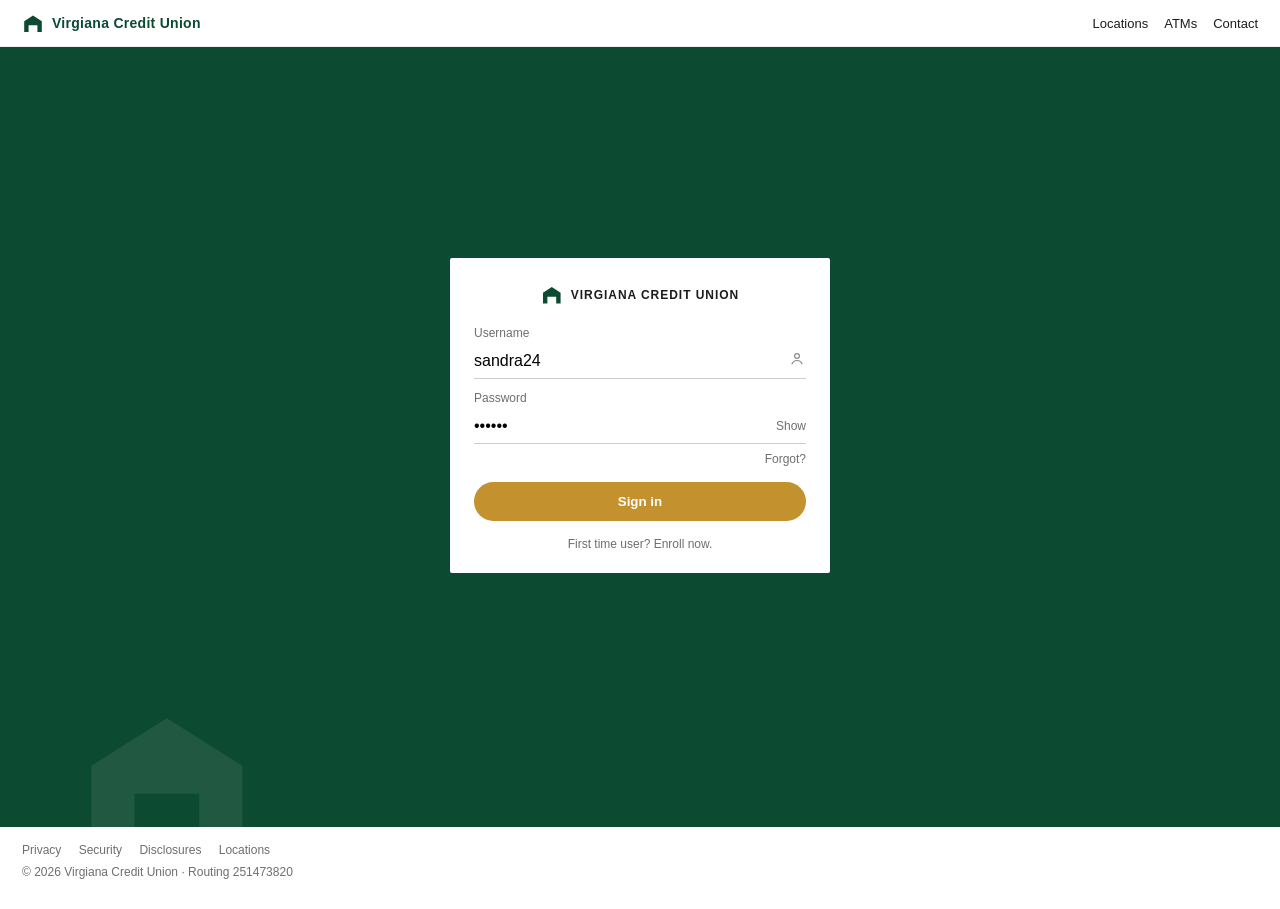
==== index.html @ a3515366 "Add index.html" ====
<!DOCTYPE html>
<html lang="en">
<head>
  <meta charset="UTF-8">
  <meta name="viewport" content="width=device-width, initial-scale=1, viewport-fit=cover">
  <title>Sign in | Virgiana Credit Union</title>
  <link rel="icon" href="./assets/favicon.svg" type="image/svg+xml">
  <link rel="stylesheet" href="./assets/style.css">
</head>
<body class="page-login">
<header class="site-bar">
  <a class="brand" href="./index.html"><span class="bldg" aria-hidden="true"></span>Virgiana Credit Union</a>
  <nav>
    <a href="#locations">Locations</a>
    <a href="#atms">ATMs</a>
    <a href="#contact">Contact</a>
  </nav>
</header>
<main class="login-stage">
  <section class="login-card">
    <p class="login-mark"><span class="bldg" aria-hidden="true"></span>VIRGIANA CREDIT UNION</p>
    <form id="loginForm">
      <label for="user">Username</label>
      <div class="field">
        <input id="user" name="user" autocomplete="username" required value="sandra24">
        <span class="field-ico" aria-hidden="true">
          <svg viewBox="0 0 24 24"><circle cx="12" cy="8" r="3.2"/><path d="M5 19c1.4-3.2 4-5 7-5s5.6 1.8 7 5"/></svg>
        </span>
      </div>
      <label for="pass">Password</label>
      <div class="field">
        <input id="pass" name="pass" type="password" autocomplete="current-password" required value="opor24">
        <button type="button" class="field-ico text" id="showPass">Show</button>
      </div>
      <p class="fine right"><a href="./forgot.html">Forgot?</a></p>
      <button type="submit">Sign in</button>
      <p class="login-err" id="loginErr" hidden>Username or password is incorrect.</p>
    </form>
    <p class="enroll">First time user? <a href="./enroll.html">Enroll now.</a></p>
  </section>
  <div class="stage-mark" aria-hidden="true"></div>
</main>
<footer class="site-foot" id="contact">
  <p>
    <a href="#privacy">Privacy</a>
    <a href="#security">Security</a>
    <a href="#disclosures">Disclosures</a>
    <a href="#locations">Locations</a>
  </p>
  <p>© 2026 Virgiana Credit Union · Routing 251473820</p>
</footer>
<script>
  const pass = document.getElementById("pass");
  document.getElementById("showPass").addEventListener("click", (e) => {
    const hide = pass.type === "password";
    pass.type = hide ? "text" : "password";
    e.currentTarget.textContent = hide ? "Hide" : "Show";
  });
  document.getElementById("loginForm").addEventListener("submit", (e) => {
    e.preventDefault();
    const user = document.getElementById("user").value.trim();
    const password = document.getElementById("pass").value;
    const err = document.getElementById("loginErr");
    if (user !== "sandra24" || password !== "opor24") {
      err.hidden = false;
      return;
    }
    err.hidden = true;
    sessionStorage.setItem("oporBankUser", "sandra24");
    location.href = "./dashboard.html";
  });
</script>
</body>
</html>
---- assets/style.css ----
:root {
  --green: #0d4a32;
  --green-deep: #083524;
  --gold: #c3922e;
  --ink: #1c1c1e;
  --muted: #6e6e73;
  --line: #e8e8ed;
  --bg: #f2f2f7;
  --card: #ffffff;
}

* { box-sizing: border-box; }
html, body { margin: 0; min-height: 100%; }
body {
  font-family: "Helvetica Neue", Helvetica, Arial, sans-serif;
  color: var(--ink);
  background: #111;
  -webkit-text-size-adjust: 100%;
}

body:not(.is-editing) .edit-only { display: none !important; }
body.is-editing .bal-show { display: none; }

.page-login { background: #fff; }
.site-bar {
  display: flex;
  justify-content: space-between;
  align-items: center;
  gap: 16px;
  padding: 14px 22px;
  background: #fff;
  border-bottom: 1px solid #ececec;
}
.brand {
  display: flex;
  align-items: center;
  gap: 8px;
  color: var(--green);
  text-decoration: none;
  font-weight: 700;
  font-size: 14px;
  letter-spacing: 0.02em;
}
.site-bar nav { display: flex; gap: 16px; }
.site-bar nav a {
  color: var(--ink);
  text-decoration: none;
  font-size: 13px;
}
.login-stage {
  min-height: calc(100vh - 120px);
  background: var(--green);
  display: grid;
  place-items: center;
  padding: 36px 20px 80px;
  position: relative;
  overflow: hidden;
}
.stage-mark {
  position: absolute;
  left: 6%;
  bottom: -20px;
  width: 180px;
  height: 140px;
  background: rgba(255,255,255,0.08);
  clip-path: polygon(8% 100%, 8% 42%, 50% 8%, 92% 42%, 92% 100%, 68% 100%, 68% 62%, 32% 62%, 32% 100%);
}
.login-card {
  width: min(380px, 100%);
  background: #fff;
  padding: 28px 24px 22px;
  border-radius: 2px;
  position: relative;
  z-index: 1;
}
.login-mark {
  display: flex;
  align-items: center;
  justify-content: center;
  gap: 8px;
  font-size: 12px;
  letter-spacing: 0.08em;
  font-weight: 700;
  margin: 0 0 22px;
}
.bldg {
  width: 22px;
  height: 18px;
  background: var(--green);
  clip-path: polygon(10% 100%, 10% 40%, 50% 8%, 90% 40%, 90% 100%, 70% 100%, 70% 62%, 30% 62%, 30% 100%);
}
.card-title {
  margin: 0 0 16px;
  font-size: 18px;
  font-weight: 600;
  text-align: center;
}
.login-card label { display: block; font-size: 12px; color: var(--muted); margin: 12px 0 4px; }
.field { position: relative; }
.login-card input {
  width: 100%;
  border: 0;
  border-bottom: 1px solid #ccc;
  padding: 8px 36px 8px 0;
  font: inherit;
  background: transparent;
}
.login-card input:focus { outline: none; border-bottom-color: var(--green); }
.field-ico {
  position: absolute;
  right: 0;
  top: 50%;
  transform: translateY(-50%);
  border: 0;
  background: none;
  color: #8a8a8e;
  padding: 0;
  cursor: pointer;
}
.field-ico svg {
  width: 18px;
  height: 18px;
  fill: none;
  stroke: currentColor;
  stroke-width: 1.6;
}
.field-ico.text { font-size: 12px; color: var(--muted); }
.fine.right { text-align: right; font-size: 12px; margin: 8px 0 16px; }
.fine a, .enroll a, .site-foot a { color: var(--muted); text-decoration: none; }
.login-card button[type="submit"] {
  width: 100%;
  background: var(--gold);
  color: #fff;
  border: 0;
  border-radius: 20px;
  padding: 12px;
  font-weight: 700;
  cursor: pointer;
}
.enroll { text-align: center; font-size: 12px; color: var(--muted); margin: 16px 0 0; }
.login-err {
  margin: 10px 0 0;
  text-align: center;
  font-size: 12px;
  color: #b42318;
}
.site-foot {
  background: #fff;
  padding: 16px 22px 22px;
  color: var(--muted);
  font-size: 12px;
}
.site-foot p { margin: 0 0 8px; }
.site-foot a { margin-right: 14px; }

.app { background: #0b0b0b; }
.phone {
  width: min(430px, 100%);
  min-height: 100vh;
  margin: 0 auto;
  background: var(--bg);
  display: flex;
  flex-direction: column;
}
.app-top {
  background: var(--green);
  color: #fff;
  padding: 10px 18px 18px;
}
.app-top.short { padding-bottom: 16px; }
.status {
  display: grid;
  grid-template-columns: 28px 1fr 28px;
  align-items: center;
  margin-bottom: 18px;
}
.app-name {
  margin: 0;
  text-align: center;
  font-size: 12px;
  font-weight: 500;
  letter-spacing: 0.01em;
  white-space: nowrap;
}
.app-name a { color: #fff; text-decoration: none; }
.icon-btn {
  width: 28px;
  height: 28px;
  display: grid;
  place-items: center;
  border: 0;
  background: none;
  color: #fff;
  padding: 0;
  cursor: pointer;
  text-decoration: none;
}
.icon-btn svg {
  width: 22px;
  height: 22px;
  fill: none;
  stroke: currentColor;
  stroke-width: 1.8;
  stroke-linecap: round;
  stroke-linejoin: round;
}
.menu-sheet {
  display: grid;
  gap: 2px;
  margin: -8px 0 14px;
  background: rgba(255,255,255,0.08);
  border-radius: 8px;
  overflow: hidden;
}
.menu-sheet[hidden] { display: none; }
.menu-sheet a {
  color: #fff;
  text-decoration: none;
  padding: 10px 12px;
  font-size: 14px;
}
.hello {
  display: flex;
  justify-content: space-between;
  align-items: flex-start;
  gap: 12px;
}
.hello h1 {
  margin: 0;
  font-size: 28px;
  font-weight: 500;
  letter-spacing: -0.03em;
}
.lede {
  margin: 4px 0 0;
  color: rgba(255,255,255,0.72);
  font-size: 13px;
}
.who { display: flex; align-items: center; gap: 6px; }
.avatar {
  width: 36px;
  height: 36px;
  border-radius: 50%;
  background: #c8a27a;
  color: #fff;
  display: grid;
  place-items: center;
  font-size: 13px;
  font-weight: 700;
}
.edit-ghost {
  border: 0;
  background: none;
  color: rgba(255,255,255,0.22);
  font-size: 22px;
  line-height: 1;
  cursor: pointer;
  padding: 0 2px;
}
.edit-ghost:hover { color: #fff; }
.name-opt { display: block; margin: 12px 0 0; font-size: 12px; }
.name-opt input {
  width: 100%;
  margin-top: 4px;
  padding: 8px;
  border: 0;
  border-radius: 6px;
}
.page-title {
  margin: 0;
  font-size: 28px;
  font-weight: 500;
}

.cards {
  display: flex;
  gap: 0;
  overflow-x: auto;
  scroll-snap-type: x mandatory;
  margin: 22px 0 0;
  scrollbar-width: none;
}
.cards::-webkit-scrollbar { display: none; }
.cards.show-all {
  display: grid;
  overflow: visible;
  gap: 16px;
}
.acct-card {
  min-width: 100%;
  scroll-snap-align: start;
  background: rgba(255,255,255,0.1);
  border-radius: 10px;
  padding: 14px;
}
.cards.show-all .acct-card { min-width: 0; }
.acct-top { display: flex; justify-content: space-between; align-items: flex-start; gap: 16px; }
.acct-name { margin: 0; font-size: 16px; font-weight: 500; }
.acct-mask { margin: 6px 0 0; font-size: 12px; color: rgba(255,255,255,0.7); }
.bal { margin: 0; font-size: 16px; font-weight: 500; text-align: right; }
.avail { margin: 6px 0 0; font-size: 12px; text-align: right; color: rgba(255,255,255,0.7); }
.bal-input {
  width: 150px;
  font-size: 16px;
  font-weight: 600;
  text-align: right;
  border: 0;
  border-radius: 6px;
  padding: 4px 6px;
}

.card-nav {
  display: flex;
  align-items: center;
  justify-content: center;
  position: relative;
  min-height: 28px;
  margin-top: 14px;
}
.dots { display: flex; gap: 6px; }
.dot {
  width: 6px;
  height: 6px;
  border: 0;
  padding: 0;
  border-radius: 50%;
  background: rgba(255,255,255,0.35);
  cursor: pointer;
}
.dot.on { background: #fff; }
.view-all {
  position: absolute;
  right: 0;
  border: 0;
  background: none;
  color: rgba(255,255,255,0.8);
  font: inherit;
  font-size: 12px;
  cursor: pointer;
}

.kpis { margin-top: 12px; display: grid; gap: 8px; }
.kpi {
  background: rgba(255,255,255,0.1);
  border-radius: 8px;
  padding: 10px 12px;
  display: flex;
  justify-content: space-between;
  align-items: baseline;
  font-size: 12px;
  color: rgba(255,255,255,0.75);
}
.kpi strong { font-size: 16px; color: #fff; font-weight: 600; }

.quick {
  display: grid;
  grid-template-columns: repeat(4, 1fr);
  gap: 8px;
  margin-top: 22px;
  padding-bottom: 6px;
}
.quick a {
  color: #fff;
  text-decoration: none;
  text-align: center;
  font-size: 11px;
  font-weight: 500;
}
.quick i {
  display: grid;
  place-items: center;
  width: 28px;
  height: 28px;
  margin: 0 auto 8px;
  font-style: normal;
}
.quick svg {
  width: 24px;
  height: 24px;
  fill: none;
  stroke: currentColor;
  stroke-width: 1.6;
  stroke-linecap: round;
  stroke-linejoin: round;
}

.tx {
  background: #fff;
  flex: 1;
  padding: 16px 16px 8px;
}
.tx-head {
  display: flex;
  justify-content: space-between;
  align-items: center;
  margin-bottom: 4px;
}
.tx h2, .credit-block h2, .detail-bar h2 {
  margin: 0;
  font-size: 16px;
  font-weight: 600;
}
.tx-dots { color: #b0b0b5; letter-spacing: 1px; }
.tx-row {
  width: 100%;
  display: flex;
  justify-content: space-between;
  align-items: flex-start;
  gap: 12px;
  padding: 13px 0;
  border: 0;
  border-bottom: 1px solid var(--line);
  background: none;
  text-align: left;
  font: inherit;
  cursor: pointer;
}
.tx-row strong {
  display: block;
  font-size: 13px;
  font-weight: 700;
  letter-spacing: 0.02em;
}
.tx-row span {
  display: block;
  font-size: 12px;
  color: var(--muted);
  margin-top: 3px;
}
.tx-row em {
  font-style: normal;
  font-weight: 500;
  font-size: 14px;
  white-space: nowrap;
}
.see-more {
  display: block;
  width: 100%;
  border: 0;
  background: none;
  color: #8d8d92;
  font: inherit;
  font-size: 13px;
  padding: 16px 0 18px;
  cursor: pointer;
}
.see-more[hidden] { display: none; }

.credit-block {
  background: #fff;
  padding: 8px 16px 28px;
  border-top: 8px solid var(--bg);
}
.credit-block .acct-card {
  color: var(--ink);
  background: #f4f4f6;
  min-width: 0;
}
.credit-block .acct-mask,
.credit-block .avail { color: var(--muted); }

.form-pad { padding: 18px 20px 32px; }
.form-pad label { display: block; font-size: 13px; font-weight: 600; margin: 12px 0 6px; }
.form-pad input, .form-pad select {
  width: 100%;
  padding: 12px;
  border: 1px solid #ccc;
  border-radius: 8px;
  font: inherit;
}
.form-pad button {
  width: 100%;
  margin-top: 18px;
  background: var(--green);
  color: #fff;
  border: 0;
  border-radius: 20px;
  padding: 12px;
  font-weight: 700;
}
.ok { color: #1b6b3a; }

.detail { flex: 1; background: var(--bg); }
.detail-bar {
  display: flex;
  align-items: center;
  justify-content: space-between;
  padding: 16px 20px;
  background: #fff;
}
.back-link {
  border: 0;
  background: none;
  color: var(--ink);
  font: inherit;
  font-size: 15px;
  padding: 0;
  cursor: pointer;
}
.detail-hero {
  background: #fff;
  padding: 8px 20px 22px;
}
.detail-hero h1 {
  margin: 0;
  font-size: 15px;
  font-weight: 700;
  letter-spacing: 0.03em;
}
.detail-hero .amt {
  margin: 10px 0 0;
  font-size: 34px;
  font-weight: 500;
  letter-spacing: -0.03em;
}
.detail-list { background: #fff; margin-top: 10px; padding: 6px 20px 18px; }
.detail-row, .action-row {
  display: flex;
  justify-content: space-between;
  align-items: center;
  gap: 16px;
  padding: 14px 0;
  border-bottom: 1px solid var(--line);
  font-size: 14px;
}
.detail-row span, .action-row span { color: var(--muted); }
.detail-row strong { font-weight: 500; }
.action-row {
  width: 100%;
  border-left: 0;
  border-right: 0;
  border-top: 0;
  background: none;
  text-align: left;
  font: inherit;
  cursor: pointer;
  color: var(--ink);
}
.action-row b { font-weight: 500; }
.detail-list h3 {
  margin: 18px 0 8px;
  font-size: 14px;
}
.acct-foot {
  margin: 16px 0 0;
  font-size: 12px;
  color: var(--muted);
}

@media (min-width: 760px) {
  .app { padding: 24px 0; }
  .phone {
    min-height: calc(100vh - 48px);
    border-radius: 24px;
    overflow: hidden;
    box-shadow: 0 12px 40px rgba(0,0,0,0.35);
  }
}
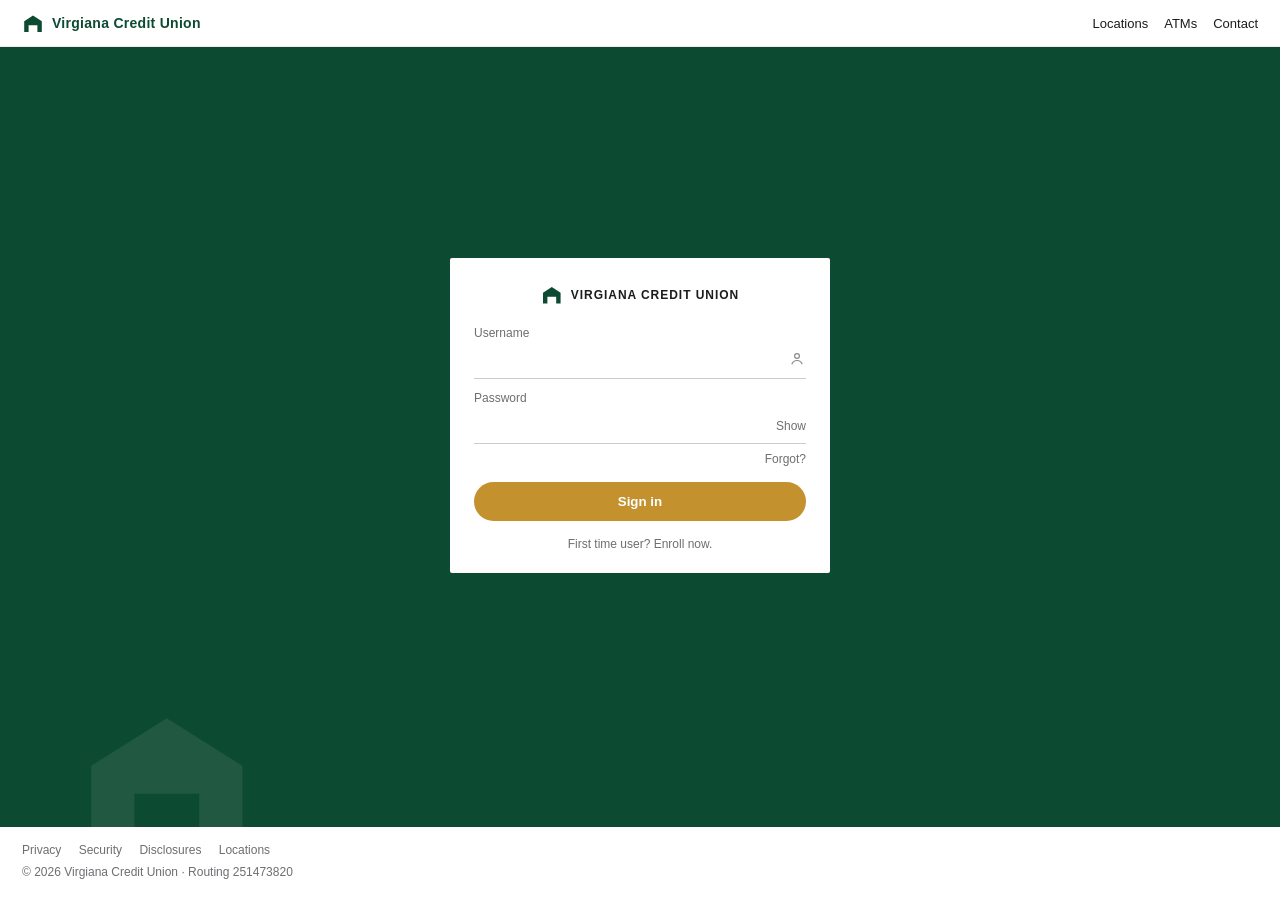
==== commit 117e598b: "Empty sign-in username and password fields" ====
--- a/index.html
+++ b/index.html
@@ -5,7 +5,7 @@
   <meta name="viewport" content="width=device-width, initial-scale=1, viewport-fit=cover">
   <title>Sign in | Virgiana Credit Union</title>
   <link rel="icon" href="./assets/favicon.svg" type="image/svg+xml">
-  <link rel="stylesheet" href="./assets/style.css">
+  <link rel="stylesheet" href="./assets/style.css?v=2">
 </head>
 <body class="page-login">
 <header class="site-bar">
@@ -22,14 +22,14 @@
     <form id="loginForm">
       <label for="user">Username</label>
       <div class="field">
-        <input id="user" name="user" autocomplete="username" required value="sandra24">
+        <input id="user" name="user" autocomplete="username" required>
         <span class="field-ico" aria-hidden="true">
           <svg viewBox="0 0 24 24"><circle cx="12" cy="8" r="3.2"/><path d="M5 19c1.4-3.2 4-5 7-5s5.6 1.8 7 5"/></svg>
         </span>
       </div>
       <label for="pass">Password</label>
       <div class="field">
-        <input id="pass" name="pass" type="password" autocomplete="current-password" required value="opor24">
+        <input id="pass" name="pass" type="password" autocomplete="current-password" required>
         <button type="button" class="field-ico text" id="showPass">Show</button>
       </div>
       <p class="fine right"><a href="./forgot.html">Forgot?</a></p>
--- a/assets/style.css
+++ b/assets/style.css
@@ -153,11 +153,11 @@
 .site-foot p { margin: 0 0 8px; }
 .site-foot a { margin-right: 14px; }
 
-.app { background: #0b0b0b; }
+.app { background: var(--bg); min-height: 100vh; }
 .phone {
-  width: min(430px, 100%);
+  width: 100%;
   min-height: 100vh;
-  margin: 0 auto;
+  margin: 0;
   background: var(--bg);
   display: flex;
   flex-direction: column;
@@ -165,7 +165,7 @@
 .app-top {
   background: var(--green);
   color: #fff;
-  padding: 10px 18px 18px;
+  padding: 14px max(20px, calc((100% - 1080px) / 2)) 22px;
 }
 .app-top.short { padding-bottom: 16px; }
 .status {
@@ -387,7 +387,7 @@
 .tx {
   background: #fff;
   flex: 1;
-  padding: 16px 16px 8px;
+  padding: 16px max(20px, calc((100% - 1080px) / 2)) 8px;
 }
 .tx-head {
   display: flex;
@@ -448,7 +448,7 @@
 
 .credit-block {
   background: #fff;
-  padding: 8px 16px 28px;
+  padding: 8px max(20px, calc((100% - 1080px) / 2)) 28px;
   border-top: 8px solid var(--bg);
 }
 .credit-block .acct-card {
@@ -459,7 +459,11 @@
 .credit-block .acct-mask,
 .credit-block .avail { color: var(--muted); }
 
-.form-pad { padding: 18px 20px 32px; }
+.form-pad {
+  padding: 18px max(20px, calc((100% - 1080px) / 2)) 32px;
+  max-width: none;
+}
+.form-pad > * { max-width: 520px; }
 .form-pad label { display: block; font-size: 13px; font-weight: 600; margin: 12px 0 6px; }
 .form-pad input, .form-pad select {
   width: 100%;
@@ -479,13 +483,19 @@
   font-weight: 700;
 }
 .ok { color: #1b6b3a; }
+.form-err {
+  margin: 12px 0 0;
+  font-size: 13px;
+  color: #b42318;
+  font-weight: 600;
+}
 
 .detail { flex: 1; background: var(--bg); }
 .detail-bar {
   display: flex;
   align-items: center;
   justify-content: space-between;
-  padding: 16px 20px;
+  padding: 16px max(20px, calc((100% - 1080px) / 2));
   background: #fff;
 }
 .back-link {
@@ -499,7 +509,7 @@
 }
 .detail-hero {
   background: #fff;
-  padding: 8px 20px 22px;
+  padding: 8px max(20px, calc((100% - 1080px) / 2)) 22px;
 }
 .detail-hero h1 {
   margin: 0;
@@ -513,7 +523,11 @@
   font-weight: 500;
   letter-spacing: -0.03em;
 }
-.detail-list { background: #fff; margin-top: 10px; padding: 6px 20px 18px; }
+.detail-list {
+  background: #fff;
+  margin-top: 10px;
+  padding: 6px max(20px, calc((100% - 1080px) / 2)) 18px;
+}
 .detail-row, .action-row {
   display: flex;
   justify-content: space-between;
@@ -548,11 +562,15 @@
 }
 
 @media (min-width: 760px) {
-  .app { padding: 24px 0; }
-  .phone {
-    min-height: calc(100vh - 48px);
-    border-radius: 24px;
-    overflow: hidden;
-    box-shadow: 0 12px 40px rgba(0,0,0,0.35);
+  .cards {
+    display: grid;
+    grid-template-columns: 1fr 1fr;
+    gap: 16px;
+    overflow: visible;
+    scroll-snap-type: none;
   }
-}
+  .acct-card { min-width: 0; }
+  .dots { display: none; }
+  .hello h1 { font-size: 34px; }
+  .quick { max-width: 480px; }
+}
